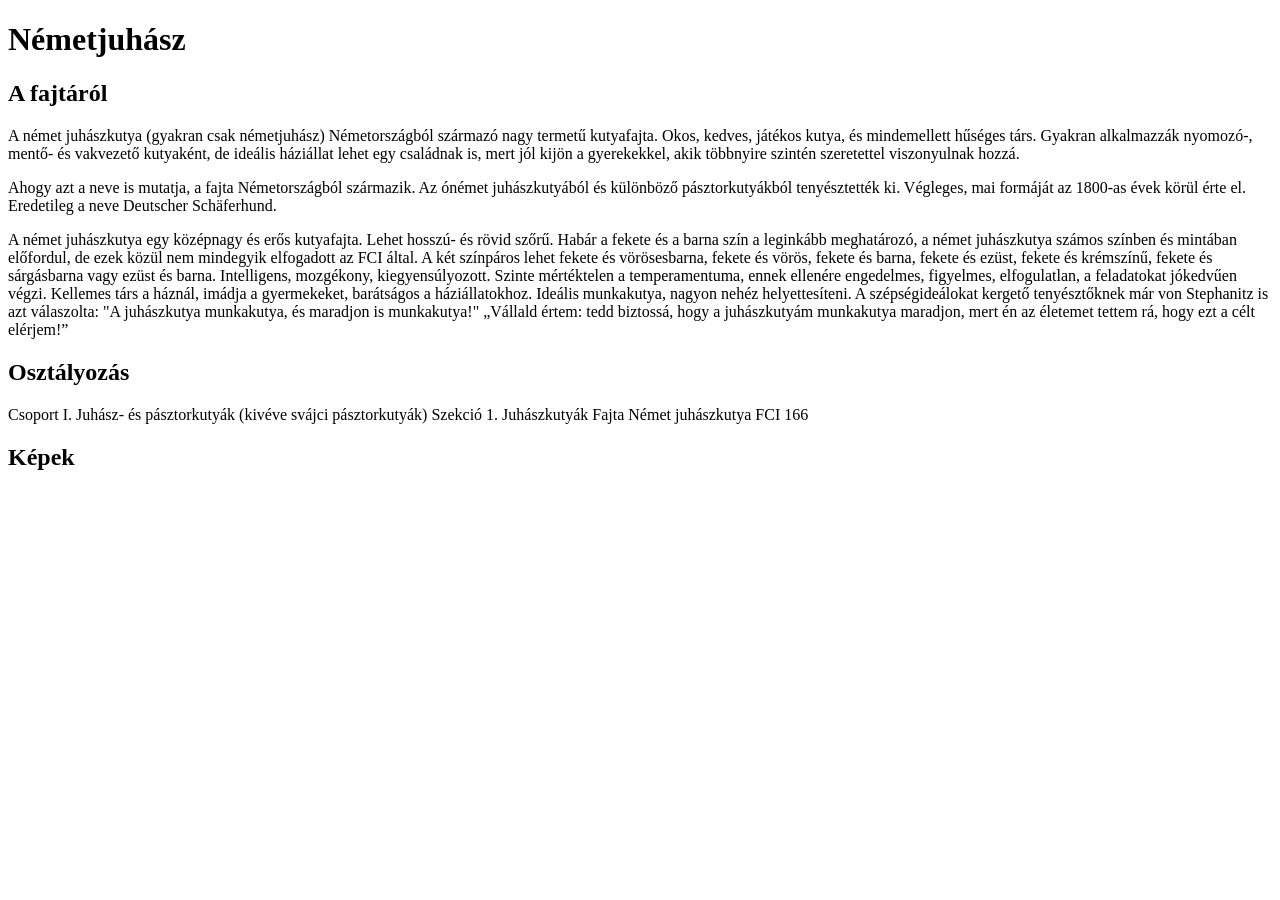
==== german-shepherd.html @ 535d467b "Főoldal létrehozva" ====
<!DOCTYPE html>
<html lang="hu">

<head>
    <meta charset="UTF-8">
    <meta name="viewport" content="width=device-width, initial-scale=1.0">
    <title>Németjuhász</title>
</head>

<body>
    <main>
      <h1>Németjuhász</h1>  

     <h2>A fajtáról</h2>   

    <p>A német juhászkutya (gyakran csak németjuhász) Németországból származó nagy termetű kutyafajta. Okos, kedves,
        játékos kutya, és mindemellett hűséges társ. Gyakran alkalmazzák nyomozó-, mentő- és vakvezető kutyaként, de
        ideális háziállat lehet egy családnak is, mert jól kijön a gyerekekkel, akik többnyire szintén szeretettel
        viszonyulnak hozzá.</p>    

    <p>Ahogy azt a neve is mutatja, a fajta Németországból származik. Az ónémet juhászkutyából és különböző
        pásztorkutyákból tenyésztették ki. Végleges, mai formáját az 1800-as évek körül érte el. Eredetileg a neve
        Deutscher Schäferhund.</p>    

    <p> A német juhászkutya egy középnagy és erős kutyafajta. Lehet hosszú- és rövid szőrű. Habár a fekete és a barna
        szín a leginkább meghatározó, a német juhászkutya számos színben és mintában előfordul, de ezek közül nem
        mindegyik elfogadott az FCI által. A két színpáros lehet fekete és vörösesbarna, fekete és vörös, fekete és
        barna, fekete és ezüst, fekete és krémszínű, fekete és sárgásbarna vagy ezüst és barna. Intelligens, mozgékony,
        kiegyensúlyozott. Szinte mértéktelen a temperamentuma, ennek ellenére engedelmes, figyelmes, elfogulatlan, a
        feladatokat jókedvűen végzi. Kellemes társ a háznál, imádja a gyermekeket, barátságos a háziállatokhoz. Ideális
        munkakutya, nagyon nehéz helyettesíteni. A szépségideálokat kergető tenyésztőknek már von Stephanitz is azt
        válaszolta: "A juhászkutya munkakutya, és maradjon is munkakutya!" „Vállald értem: tedd biztossá, hogy a
        juhászkutyám munkakutya maradjon, mert én az életemet tettem rá, hogy ezt a célt elérjem!”</p>   

     <h2>Osztályozás</h2>   

        Csoport I. Juhász- és pásztorkutyák (kivéve svájci pásztorkutyák)
        Szekció 1. Juhászkutyák
        Fajta Német juhászkutya FCI 166

     <h2> Képek</h2>  

    </main>

</body>

</html>
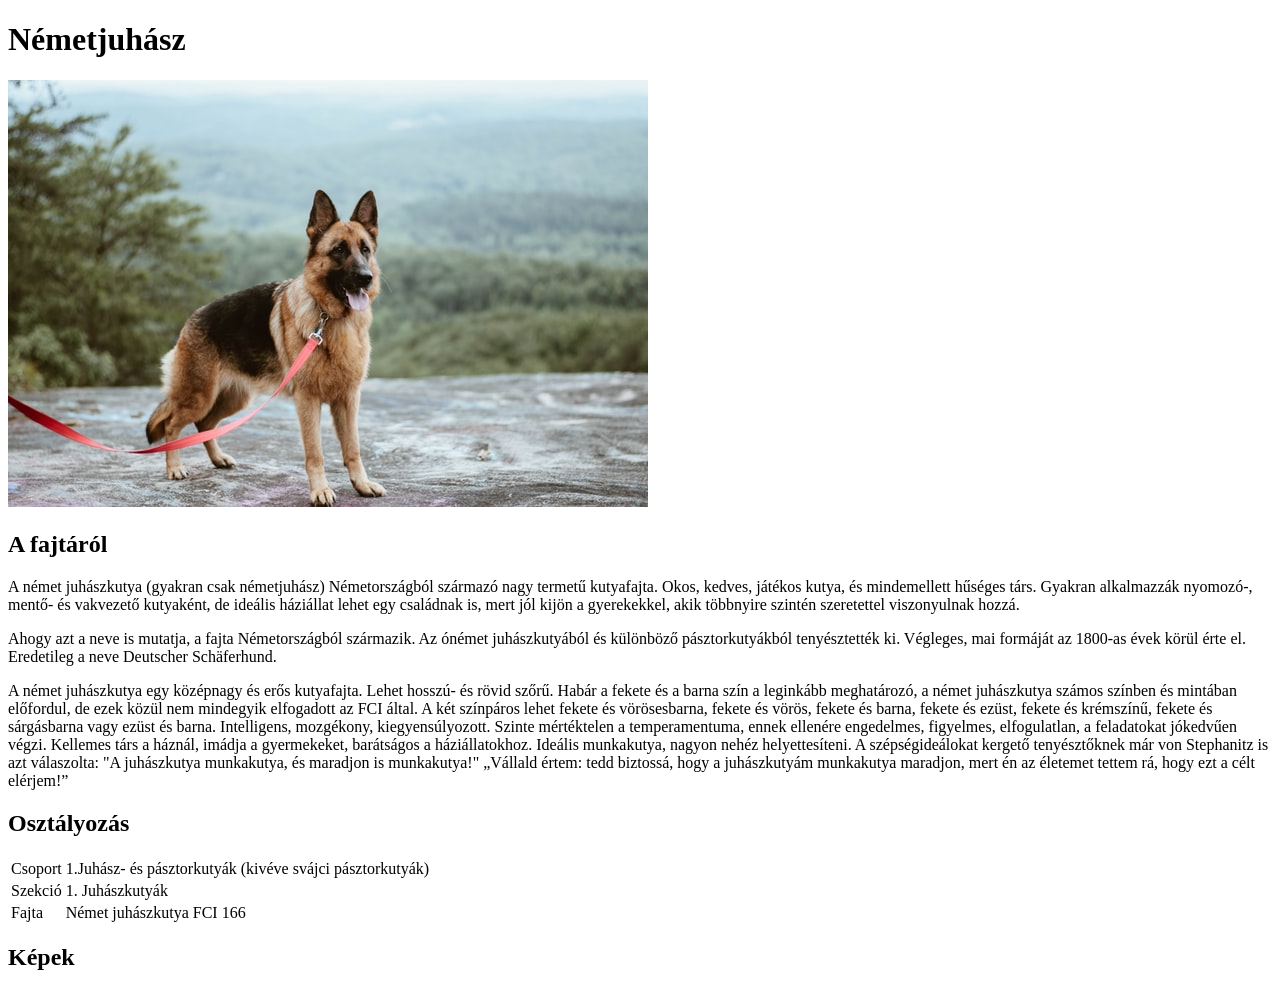
==== commit 28f86027: "Fejlesztés" ====
--- a/german-shepherd.html
+++ b/german-shepherd.html
@@ -5,11 +5,15 @@
     <meta charset="UTF-8">
     <meta name="viewport" content="width=device-width, initial-scale=1.0">
     <title>Németjuhász</title>
+ 
 </head>
 
 <body>
     <main>
+    
       <h1>Németjuhász</h1>  
+
+      <img src="img/dogs/german-shepherd/katelyn-macmillan-bvMUtFN0mIE-unsplash.jpg" class="thumbnail" alt="Németjuhász" title="Németjuhász pórázon ">
 
      <h2>A fajtáról</h2>   
 
@@ -33,10 +37,24 @@
         juhászkutyám munkakutya maradjon, mert én az életemet tettem rá, hogy ezt a célt elérjem!”</p>   
 
      <h2>Osztályozás</h2>   
-
-        Csoport I. Juhász- és pásztorkutyák (kivéve svájci pásztorkutyák)
-        Szekció 1. Juhászkutyák
-        Fajta Német juhászkutya FCI 166
+<table>
+     <tr>
+        <td>Csoport</td> <td>1.Juhász- és pásztorkutyák (kivéve svájci pásztorkutyák)</td>
+       
+     </tr>  
+     <tr>
+         <td>Szekció</td> <td>1. Juhászkutyák</td>
+      
+     </tr>
+     <tr>
+     <td>Fajta</td> <td> Német juhászkutya FCI 166</td>
+    </td>
+        </tr>
+     </table>
+     
+      
+         
+        
 
      <h2> Képek</h2>  
 
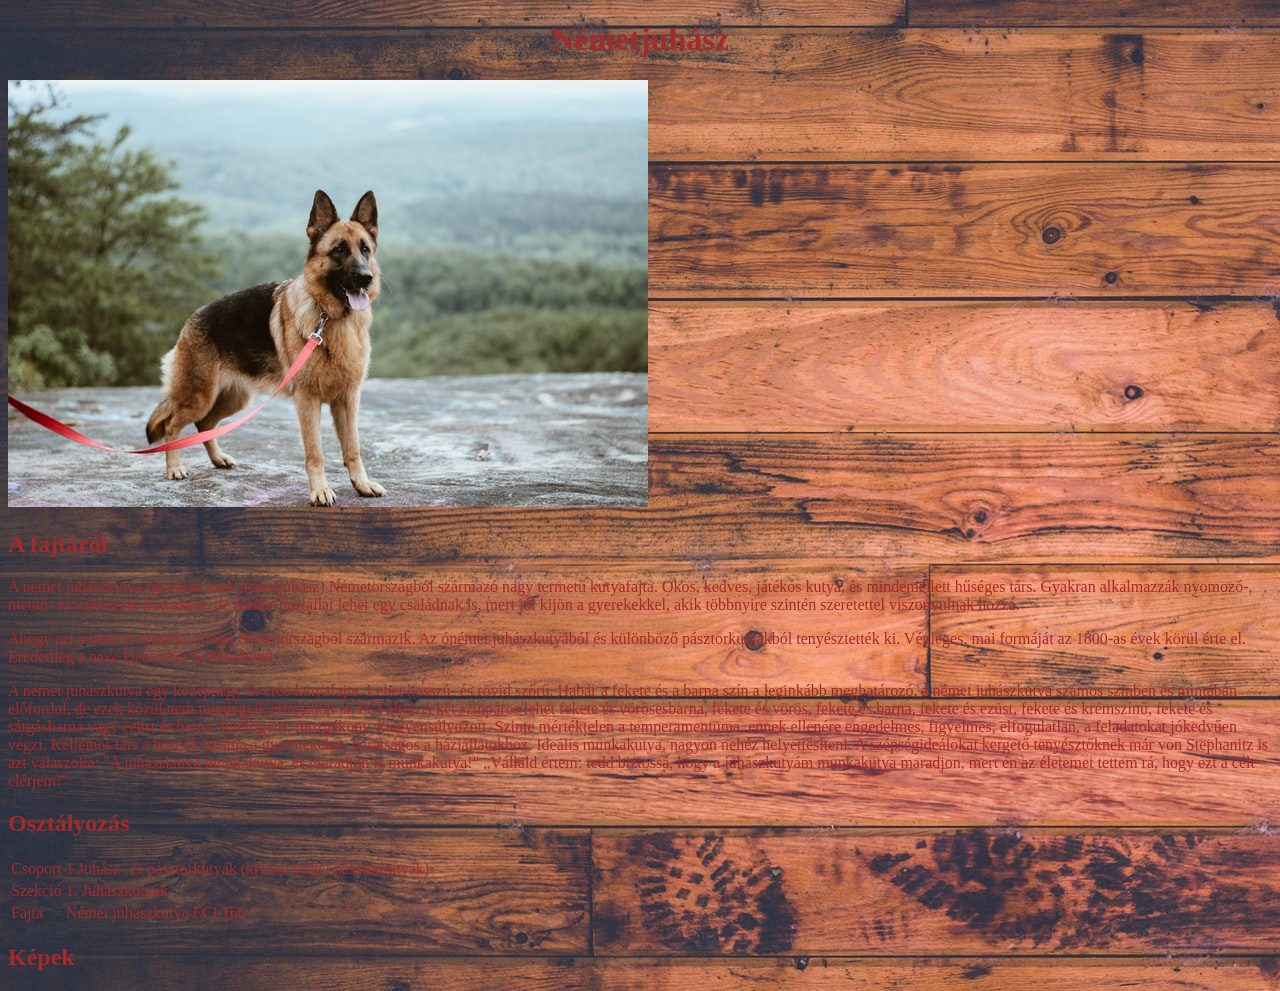
==== commit 35147257: "Stylsheet add" ====
--- a/german-shepherd.html
+++ b/german-shepherd.html
@@ -5,6 +5,7 @@
     <meta charset="UTF-8">
     <meta name="viewport" content="width=device-width, initial-scale=1.0">
     <title>Németjuhász</title>
+    <link rel="stylesheet" href="css/style.css">
  
 </head>
 
@@ -53,9 +54,6 @@
      </table>
      
       
-         
-        
-
      <h2> Képek</h2>  
 
     </main>
--- a/css/style.css
+++ b/css/style.css
@@ -0,0 +1,20 @@
+body {
+    background-image: url("../img/background/keith-misner-h0Vxgz5tyXA-unsplash.jpg");
+    color: brown;
+}
+
+h1 {
+    text-align: center;
+}
+
+a:link,
+a:visited,
+a:hover,
+a:active {
+    color: darkslategrey;
+}
+
+#table{
+
+    border: 1px solid brown;
+}
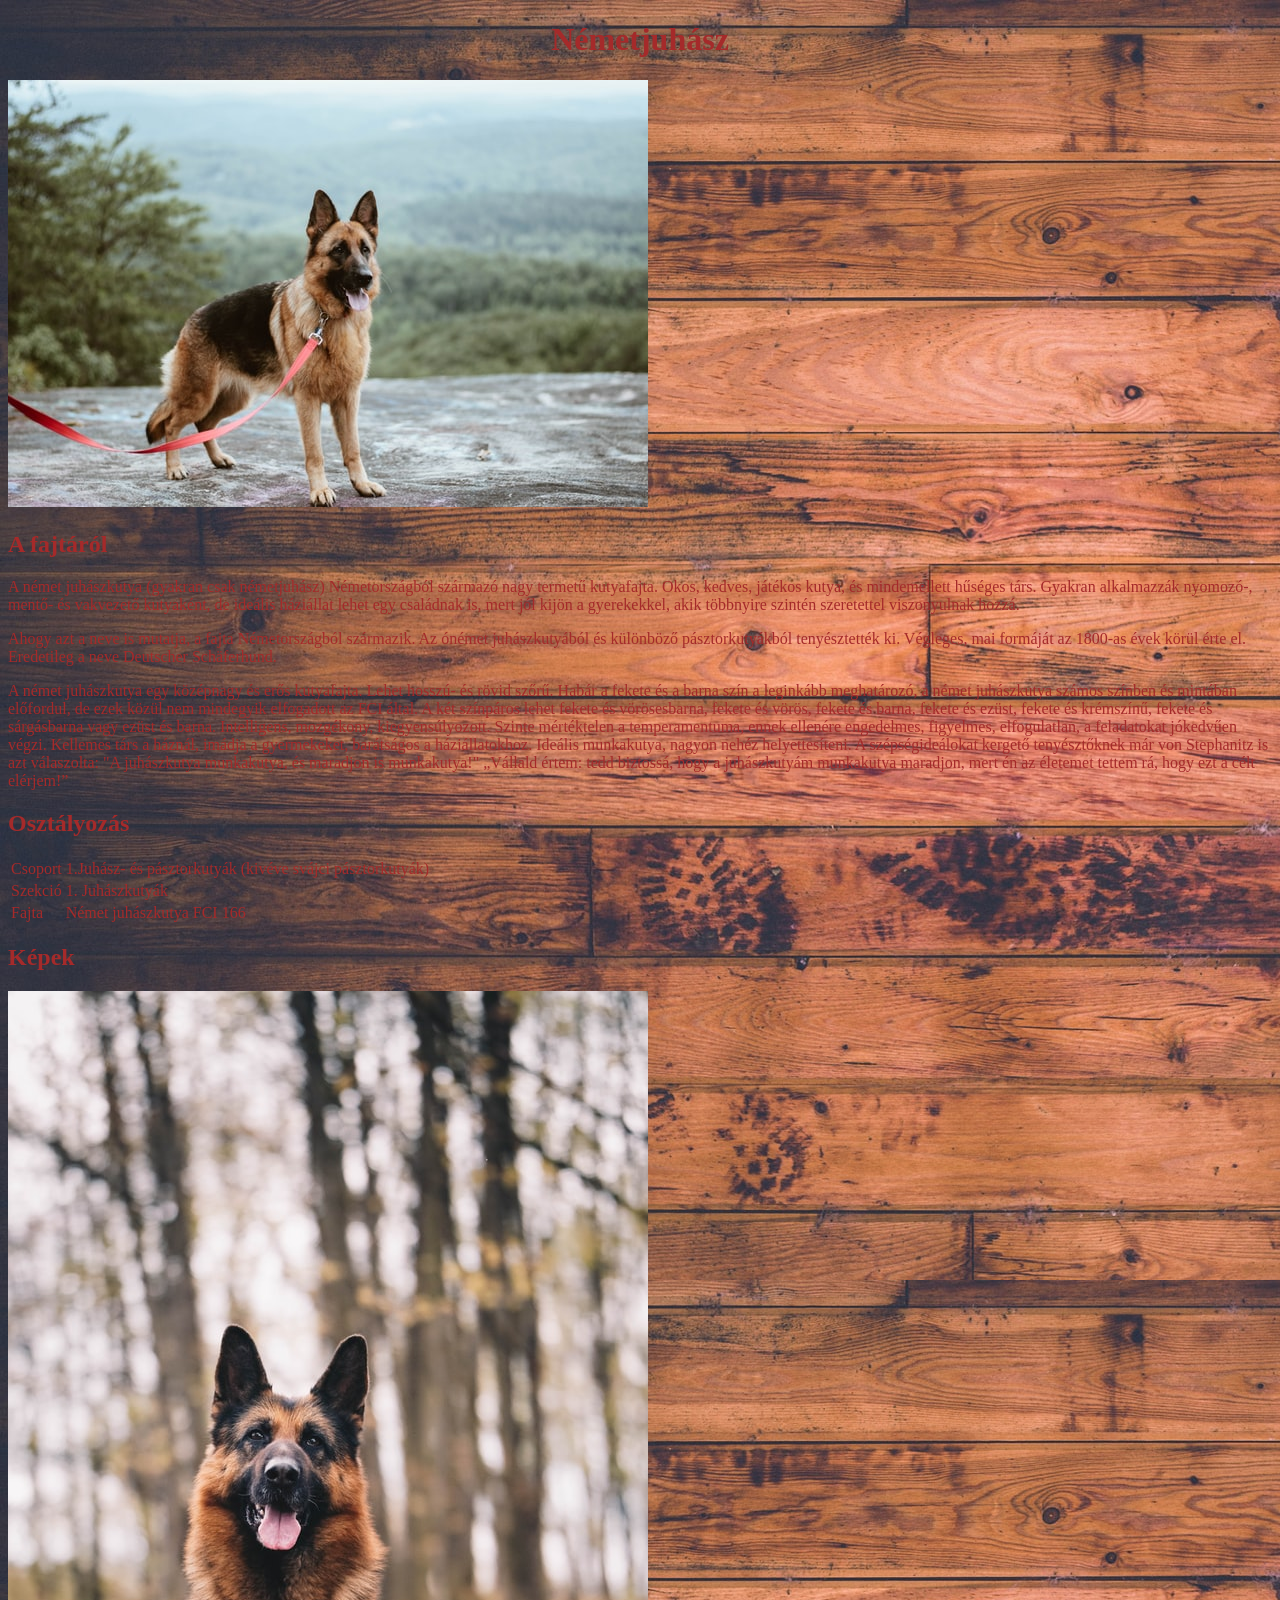
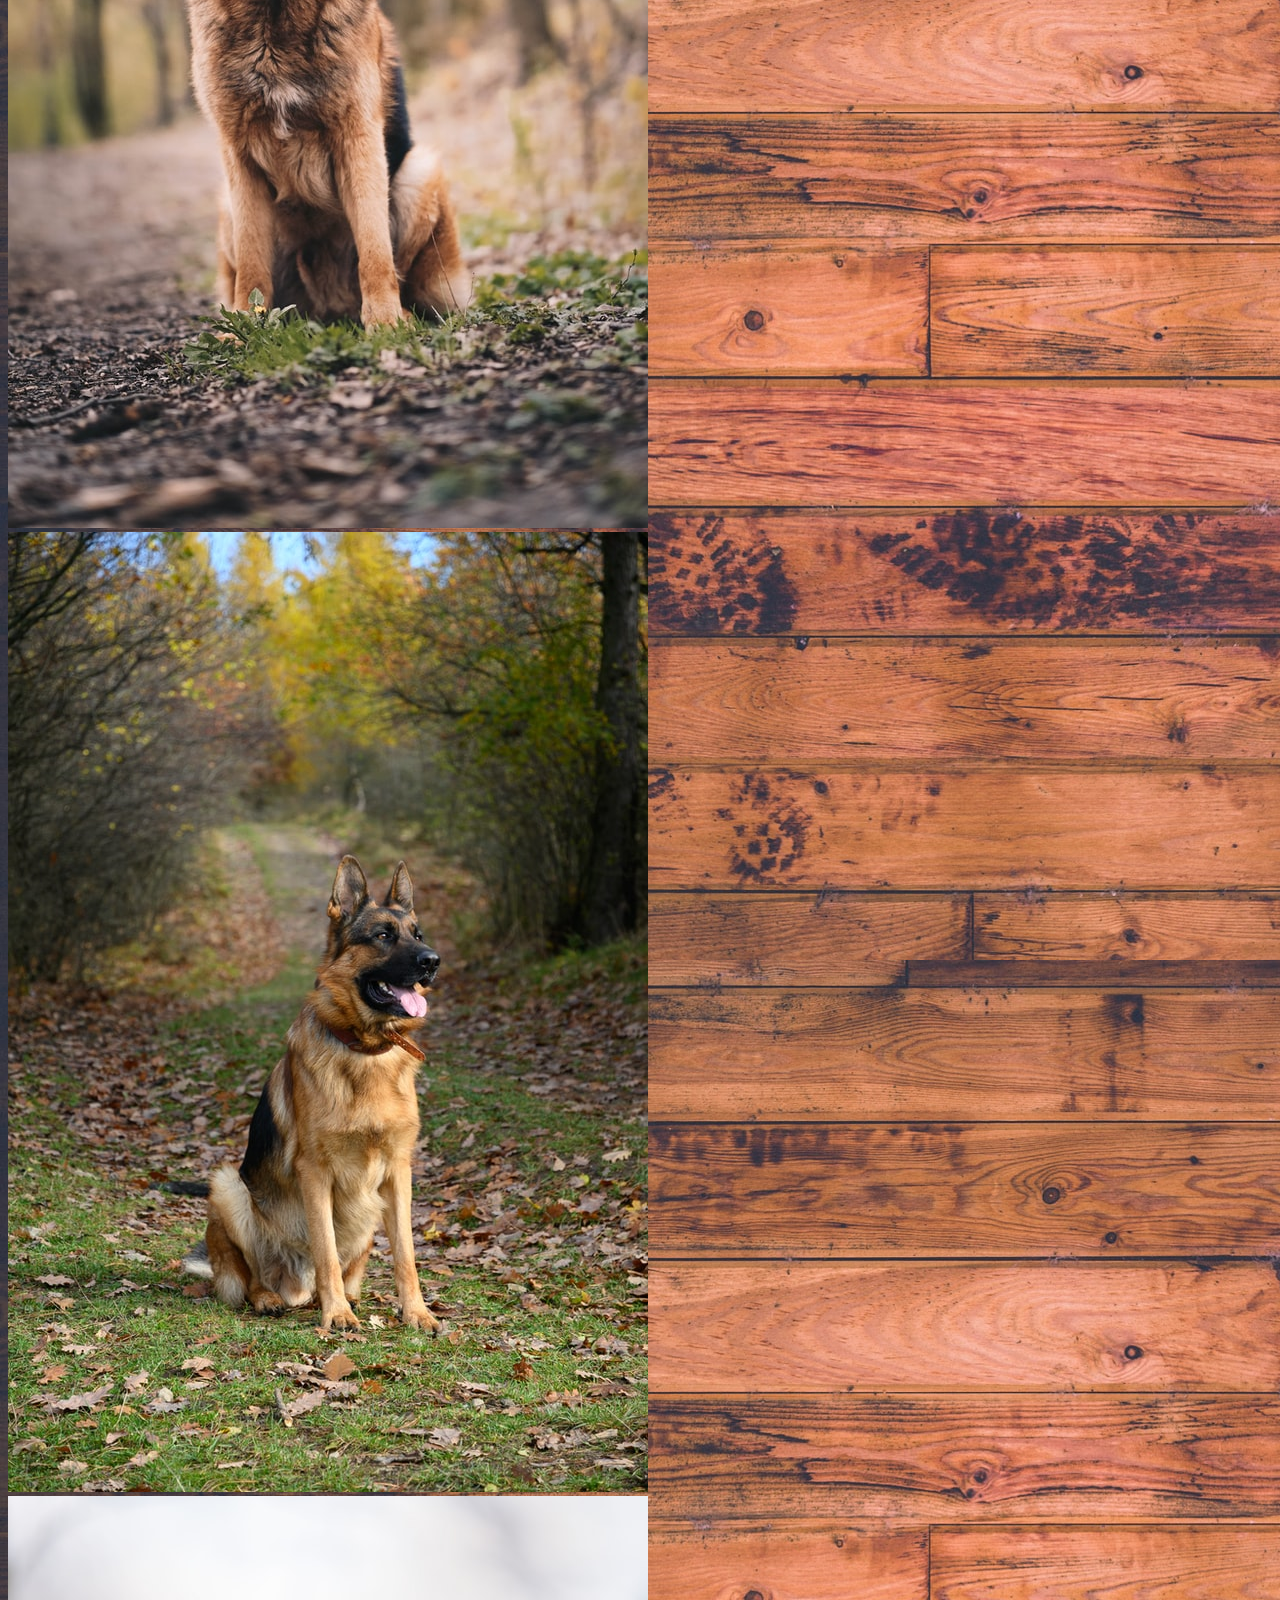
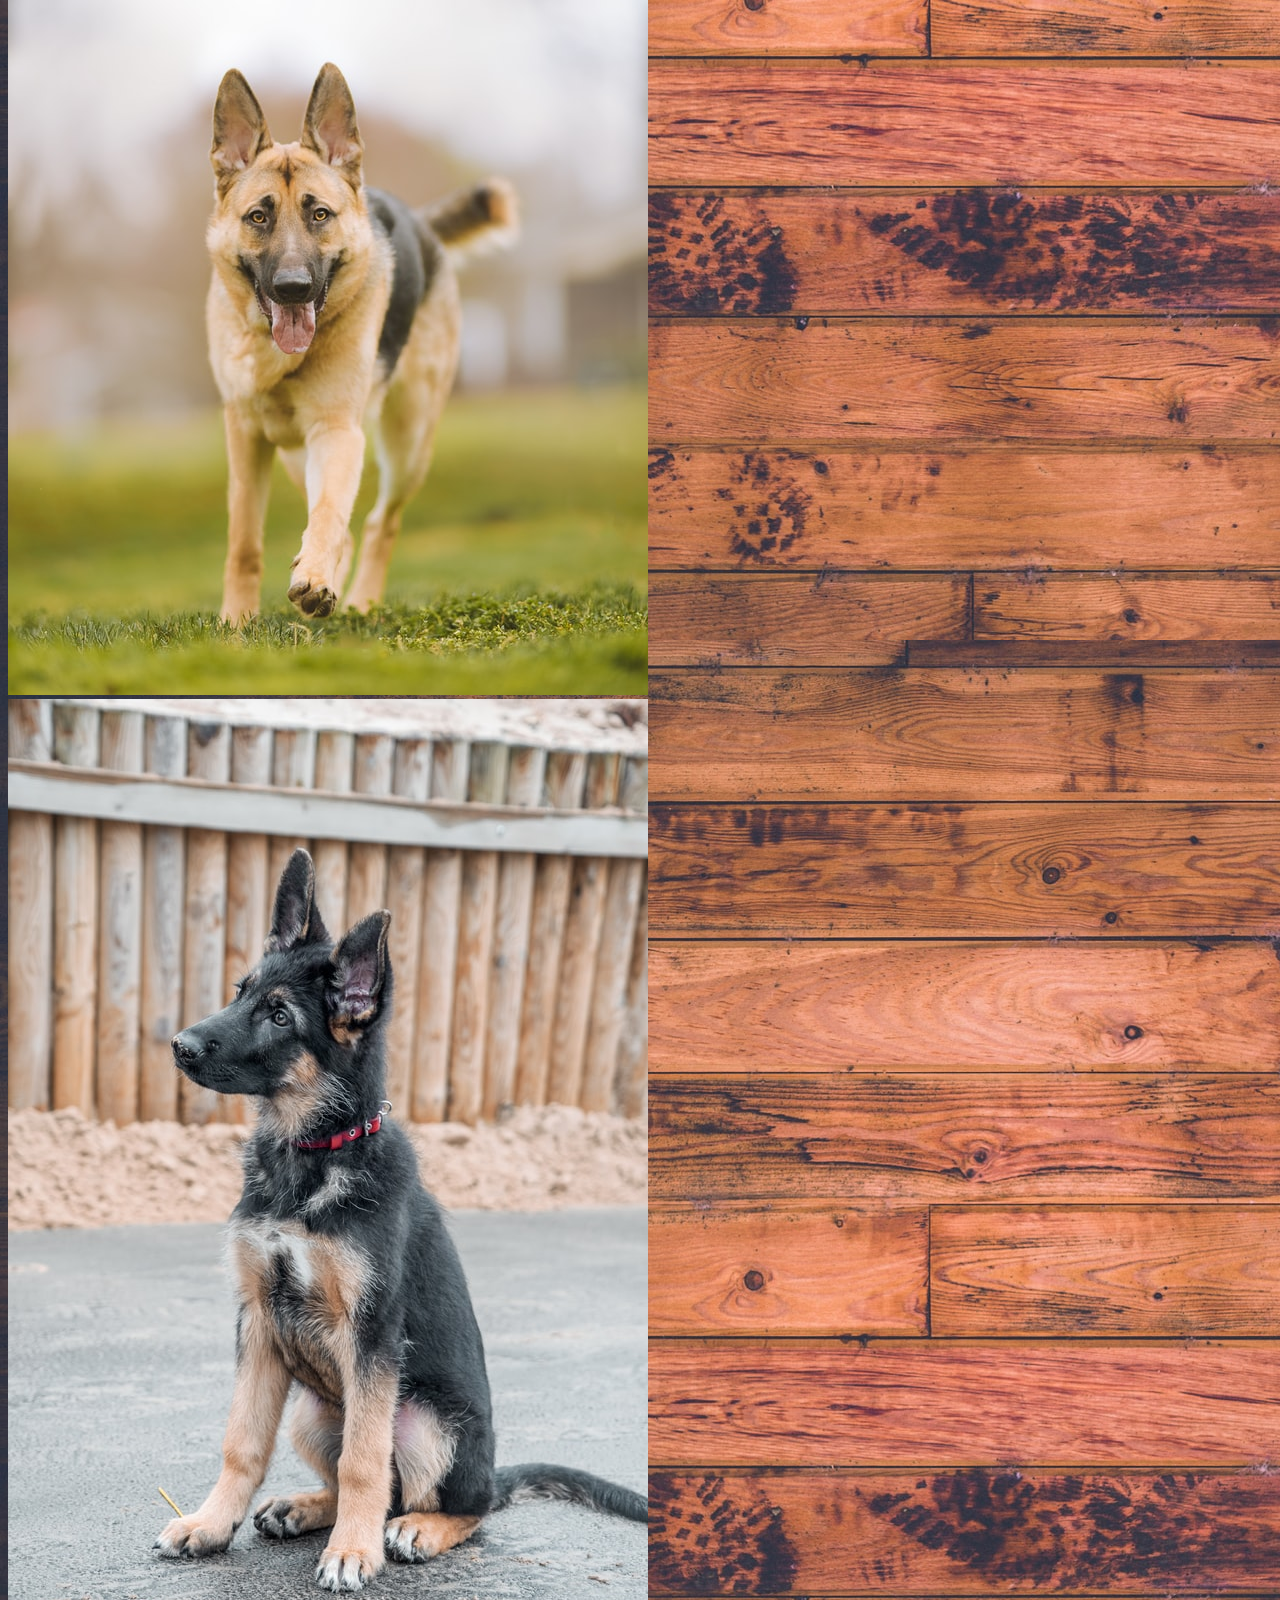
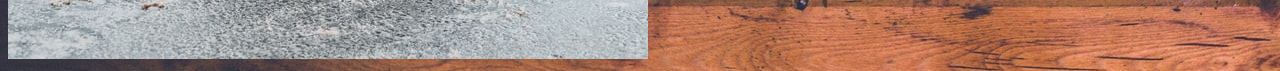
==== commit c6acc93c: "Folytatás Added a gallery of images for German Shepherds." ====
--- a/german-shepherd.html
+++ b/german-shepherd.html
@@ -56,8 +56,15 @@
       
      <h2> Képek</h2>  
 
+         <div class="kepek">
+            <img src="img/dogs/german-shepherd/anna-dudkova-Ce2FZDbx2T0-unsplash.jpg" class="kep" alt="Németjuhász kép 1">
+            <img src="img/dogs/german-shepherd/jana-ohajdova-IqF8B95ZFfs-unsplash.jpg" class="kep" alt="Németjuhász kép 2">
+            <img src="img/dogs/german-shepherd/reba-spike-mGlycNv80Uk-unsplash.jpg" class="kep" alt="Németjuhász kép 3">
+            <img src="img/dogs/german-shepherd/vitamina-poleznova-2lVDdshknXI-unsplash.jpg" class="kep" alt="Németjuhász kép 4">
+        </div>
+
     </main>
 
 </body>
 
-</html>+</html>
